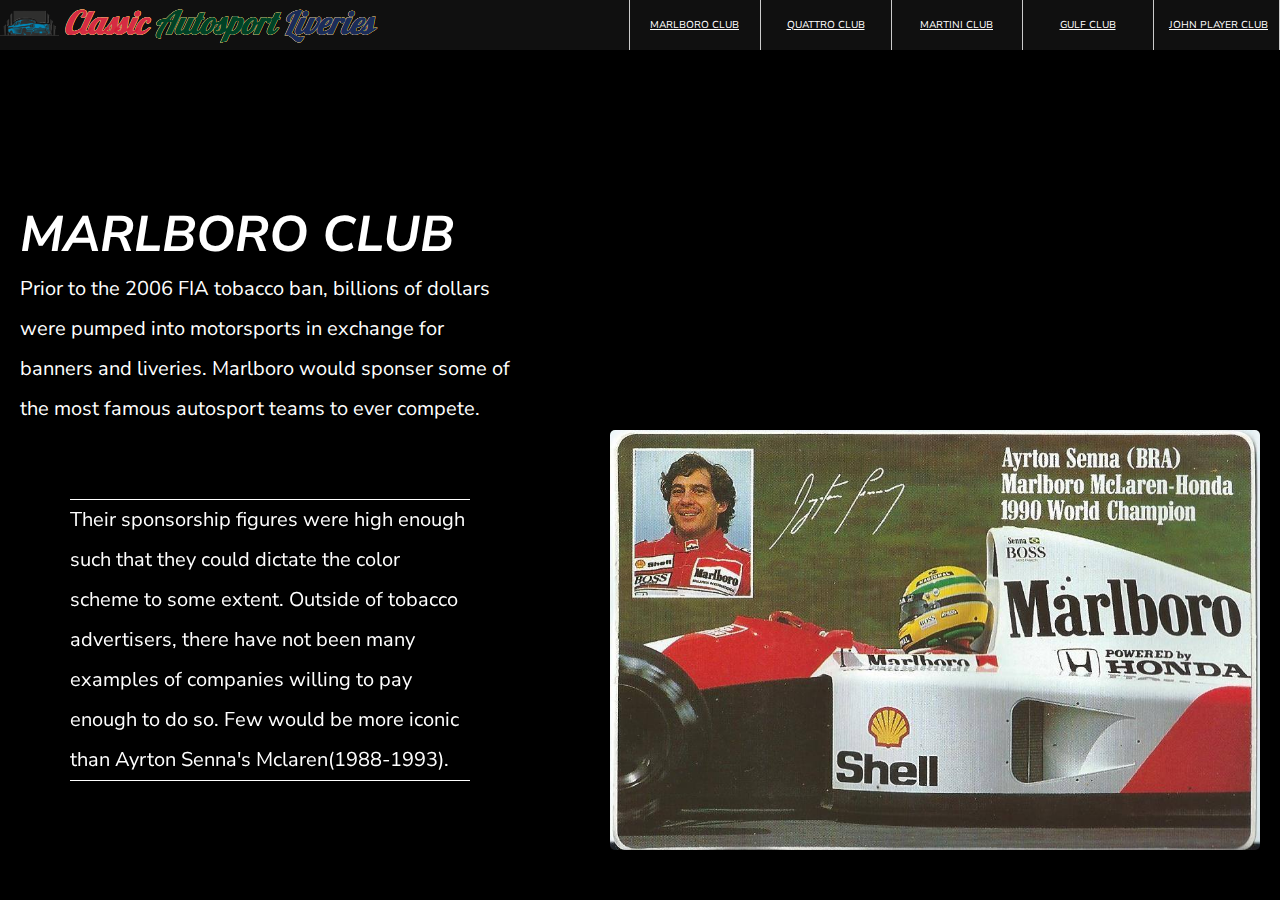
==== MarlboroClub/Marlboro_livery.html @ 0be0ff45 "addition to marlboro page" ====
<!DOCTYPE html>


<html lang="en">



<head>
    <meta charset="UTF-8">
    <meta name="author" content="Nima Shariatzadeh">
    <meta name="viewport" content="width=device-width, initial-scale=1">
    <meta name="The Marlboro Club" content="Description of the famous Marlboro racing liveries">
    <title>The Marlboro Club</title>
    <link rel="icon" href="../MainPage/L1.png" type="image/x-icon">
    <link rel="stylesheet" href="livery_Marlboro.css" type="text/css">


    <link rel="preconnect" href="https://fonts.googleapis.com">
    <link rel="preconnect" href="https://fonts.gstatic.com" crossorigin>
    <link href="https://fonts.googleapis.com/css2?family=Nunito+Sans:opsz,wght@6..12,1000&display=swap" rel="stylesheet">
    <link rel="stylesheet" href="https://fonts.googleapis.com/css2?family=Material+Symbols+Outlined:opsz,wght,FILL,GRAD@24,300,0,0" />

    <link rel="preconnect" href="https://fonts.googleapis.com">
    <link rel="preconnect" href="https://fonts.gstatic.com" crossorigin>
    <link href="https://fonts.googleapis.com/css2?family=Courgette&family=Galada&family=Nunito+Sans:opsz,wght@6..12,1000&display=swap" rel="stylesheet">


    <script defer src="effects.js"></script>

</head>



<!--#071f2f-->
<body style="background-color:rgb(0, 0, 0);">
    <main>



        <div class="row-flex" style="background-color:rgb(16, 16, 16); max-height:50px;">
            <a href="../index.html"><img src="../MainPage/L1.png" style="margin-top:10px; opacity:0.9; width:59px; height:auto; padding-right:0.2px;"></a>
            <h1 class="mainTitle" style="padding-block:0.5px; padding-left:5px; color:#d31f37f3; text-shadow: -0.3px -0.3px 0 whitesmoke, 0.3px -0.3px 0 #FCC200, -0.3px 0.3px 0 #FCC200, 0.3px 0.3px 0 #FCC200;">Classic</h1>
            <h1 class="mainTitle" style="padding-block:0.5px; color:#004225; text-shadow: -0.3px -0.3px 0 whitesmoke, 0.3px -0.3px 0 #FCC200, -0.3px 0.3px 0 #FCC200, 0.3px 0.3px 0 #FCC200;">&nbsp;Autosport&nbsp;</h1>
            <h1 class="mainTitle" style="padding-block:0.5px; color:#1a2c58; text-shadow: -0.3px -0.3px 0 whitesmoke, 0.3px -0.3px 0 #FCC200, -0.3px 0.3px 0 #FCC200, 0.3px 0.3px 0 #FCC200; padding-right:10px;">Liveries</h1>
            
            
            <div style="margin-left:auto;" class="row-flex">
                    
                    <a href="Marlboro_livery.html" class="menu_link" style="padding-right:5px; padding-left:5px;">
                        MARLBORO CLUB
                    </a>

                    <a href="#" class="menu_link" style="padding-right:5px; padding-left:5px;">
                        QUATTRO CLUB
                    </a>

                    <a href="#" class="menu_link" style="padding-right:5px; padding-left:5px;">
                        MARTINI CLUB
                    </a>

                    <a href="#" class="menu_link" style="padding-right:5px; padding-left:5px;">
                        GULF CLUB
                    </a>

                    <a href="#" class="menu_link" style="padding-left:5px; border-right-width: 0.5px; margin-right:0.5px;">
                        JOHN PLAYER CLUB
                    </a>

            
            </div>


        </div>






        <div class="row-flex" style="margin-left:400px; margin-right:25px; margin-top:30px;">
            <video autoplay muted loop class="marl_video" style="border-radius:5px;">
                <source src="Marlboro_f1V2.mp4" type="video/mp4">
            </video>
        </div>


        <div class="content" style="width: 500px; padding: 20px;">
            <h1 style="font-size:50px; font-style:italic;">MARLBORO CLUB</h1>
            <p>Prior to the 2006 FIA tobacco ban, billions of dollars were pumped into motorsports in exchange for banners and liveries. 
                Marlboro would sponser some of the most famous autosport teams to ever compete.</p>
        </div>


        <div class="hidden">
            <div class="row-flex" style="margin-top:180px; padding:20px;">
                <p style="margin-top:auto; margin-bottom:auto; width:400px; margin-left:50px; border-style:solid; border-top-width:1px; border-bottom-width:1px; border-left-width:0px; border-right-width:0px;">Their sponsorship figures were high enough such that they could
                dictate the color scheme to some extent. Outside of tobacco advertisers, there have not been many examples of companies willing to pay enough to do so. Few 
                would be more iconic than Ayrton Senna's Mclaren(1988-1993).
                </p>
                <img style="width:650px; height:420px; margin-left:auto; border-radius:5px;" src="ayert2.jpg">

            </div>
        </div>

    </main>
</body>







</html>
---- MarlboroClub/livery_Marlboro.css ----
p, h1, h2, h3, a {
    margin: 0;
    padding: 0;
    color: white;
    font-family: 'Nunito Sans', sans-serif;
    
}

body, html{
  margin:0;
  padding:0;
}

p {
  font-size:20px;
  line-height: 2;
}


/* Works on Firefox */
* {
    scrollbar-width: thin;
    scrollbar-color:  #2a2a2a #695f5b;
  }
  
  /* Works on Chrome, Edge, and Safari */
  *::-webkit-scrollbar {
    width: 4px;
  }
  
  *::-webkit-scrollbar-track {
    background: #695f5b;
    border-radius: 60px;
  }
  
  *::-webkit-scrollbar-thumb {
    background-color: #2a2a2a;
    border-radius: 8px;
    border: 2px solid #2a2a2a;
  }

/*Scroll effect*/
.hidden{
  opacity: 0;
  filter: blur(1.3px);
  transform: translateX(-100%);
  transition: all 2.1s
}

@media(prefers-reduced-motion){
  .hidden{
    transition:none;
  }
}

.show {
  opacity: 1;
  filter: blur(0);
  transform: translateX(0);
}
/*scroll effect*/



.menu_link{
  display: flex;
  justify-content: center;
  align-items: center;
  width:120px;
  font-size:10px;
  border-style:solid;
  border-left-width:0.5px;
  border-right-width: 0px;
  border-top-width:0px;
  border-bottom-width:0px;
  border-color:#cccccc;
}

.menu_link:hover{

  color:black;
  background-color: white;
  
/*d31f37f3 071f2f*/

}

.mainTitle{
  font-family: 'Galada', cursive;
  font-style: italic;

}

.marl_video{

  opacity: 0.65;
  width: 100%;
  height: auto;
  


}


/* Add some content at the bottom of the video/page */
.content {
  position: absolute;
  top: 20%;
  
  color: #f1f1f1;

  animation: fadeInAnimation ease 2.5s;
  animation-iteration-count: 1;
  animation-fill-mode:forwards;
}
@keyframes fadeInAnimation {
  0% {
      opacity: 0.15;
  }
  100% {
      opacity: 1;
   }
}






.parallax {

  background-image: url("marl_red.png");


  position: relative;
  opacity: 0.65;
  background-attachment: fixed;
  background-position: center;
  background-repeat: no-repeat;
  background-size: cover;
}







.row-flex {
    display: flex;
    flex-direction: row;
    padding: 0;
    margin: 0;
}

.col-flex {
    display: flex;
    flex-direction: column;
    padding: 0;
    margin: 0;
}

.grow-flex {
    display: flex;
    flex-grow: 1;
    padding: 0;
    margin: 0;
}
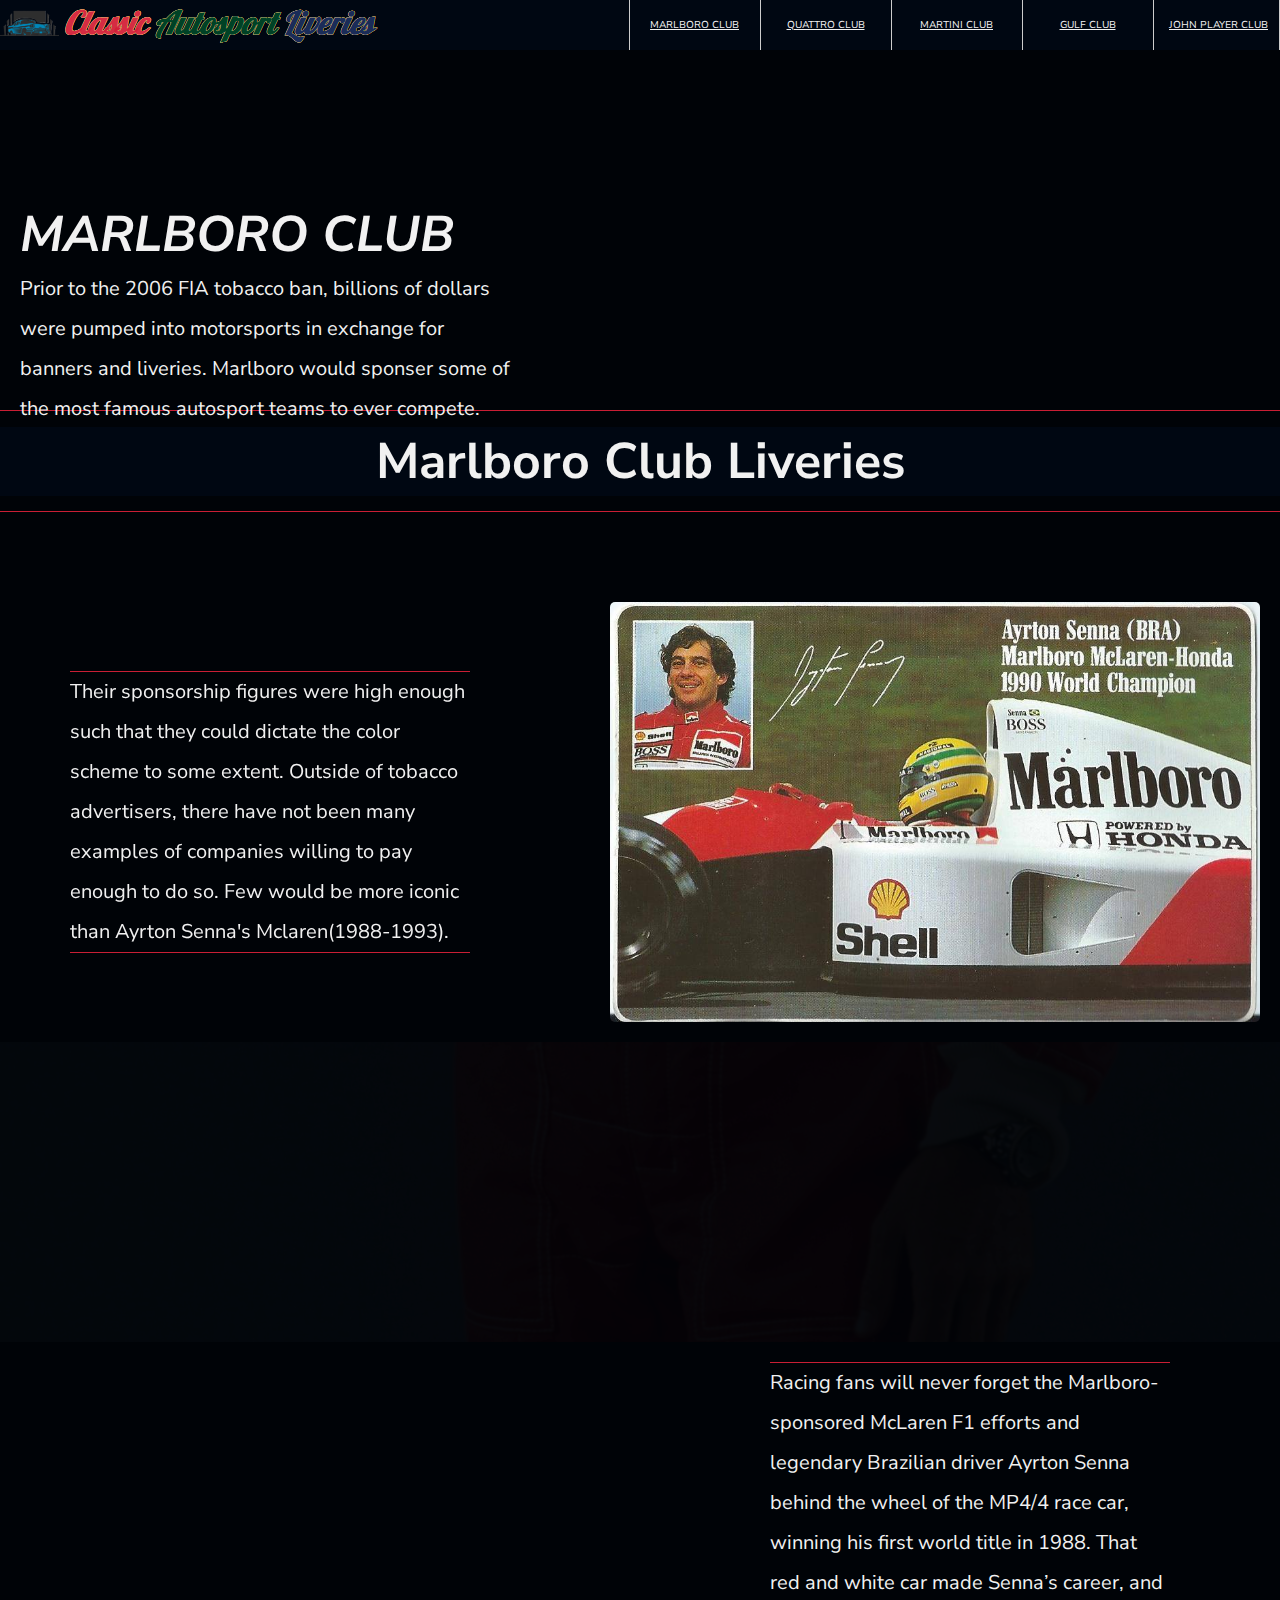
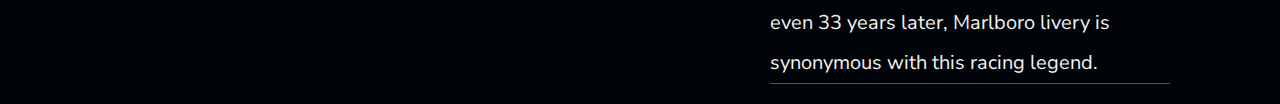
==== commit 02b383b1: "added more to marlboro club" ====
--- a/MarlboroClub/Marlboro_livery.html
+++ b/MarlboroClub/Marlboro_livery.html
@@ -32,12 +32,12 @@
 
 
 <!--#071f2f-->
-<body style="background-color:rgb(0, 0, 0);">
+<body style="background-color:#000307;">
     <main>
 
 
 
-        <div class="row-flex" style="background-color:rgb(16, 16, 16); max-height:50px;">
+        <div class="row-flex" style="background-color:#000712; max-height:50px;">
             <a href="../index.html"><img src="../MainPage/L1.png" style="margin-top:10px; opacity:0.9; width:59px; height:auto; padding-right:0.2px;"></a>
             <h1 class="mainTitle" style="padding-block:0.5px; padding-left:5px; color:#d31f37f3; text-shadow: -0.3px -0.3px 0 whitesmoke, 0.3px -0.3px 0 #FCC200, -0.3px 0.3px 0 #FCC200, 0.3px 0.3px 0 #FCC200;">Classic</h1>
             <h1 class="mainTitle" style="padding-block:0.5px; color:#004225; text-shadow: -0.3px -0.3px 0 whitesmoke, 0.3px -0.3px 0 #FCC200, -0.3px 0.3px 0 #FCC200, 0.3px 0.3px 0 #FCC200;">&nbsp;Autosport&nbsp;</h1>
@@ -90,10 +90,12 @@
                 Marlboro would sponser some of the most famous autosport teams to ever compete.</p>
         </div>
 
+        <div style="width:100%; height:100px; margin-top:180px; border-color:#d31f37f3; border-width: 1px 0 1px 0; border-style:solid; text-align:center;"> <h1 style="margin-top:16px; font-size:50px; background-color:#000712;">Marlboro Club Liveries</h1></div>
 
-        <div class="hidden">
-            <div class="row-flex" style="margin-top:180px; padding:20px;">
-                <p style="margin-top:auto; margin-bottom:auto; width:400px; margin-left:50px; border-style:solid; border-top-width:1px; border-bottom-width:1px; border-left-width:0px; border-right-width:0px;">Their sponsorship figures were high enough such that they could
+
+        <div class="hidden" style="margin-top:70px;">
+            <div class="row-flex" style="padding:20px;">
+                <p style=" border-color:#d31f37f3; margin-right:10px; margin-top:auto; margin-bottom:auto; width:400px; margin-left:50px; border-style:solid; border-width: 1px 0 1px 0">Their sponsorship figures were high enough such that they could
                 dictate the color scheme to some extent. Outside of tobacco advertisers, there have not been many examples of companies willing to pay enough to do so. Few 
                 would be more iconic than Ayrton Senna's Mclaren(1988-1993).
                 </p>
@@ -101,6 +103,29 @@
 
             </div>
         </div>
+
+        <div style="width:100%; height:300px; opacity:0.03" class="parallax"></div>
+
+
+
+
+
+
+            <div class="row-flex" style="padding:20px;">
+
+                <video autoplay muted loop class="marl_video" style="width:50%; border-radius:5px; margin-top:15px;">
+                    <source src="ayert_vid.mp4" type="video/mp4">
+                </video>
+
+                <p style=" border-color:#d31f37f3; margin-right:90px; margin-top:auto; margin-bottom:auto; width:400px; margin-left:auto; border-style:solid; border-width: 1px 0 1px 0">Racing fans will never forget
+                     the Marlboro-sponsored McLaren F1 efforts and legendary Brazilian driver Ayrton Senna behind the wheel of the MP4/4 race car, winning his first world title in 1988. 
+                    That red and white car made Senna’s career, and even 33 years later, Marlboro livery is synonymous with this racing legend.
+                </p>
+
+            </div>
+
+
+
 
     </main>
 </body>
--- a/MarlboroClub/livery_Marlboro.css
+++ b/MarlboroClub/livery_Marlboro.css
@@ -1,7 +1,7 @@
 p, h1, h2, h3, a {
     margin: 0;
     padding: 0;
-    color: white;
+    color: #f1f1f1;
     font-family: 'Nunito Sans', sans-serif;
     
 }
@@ -78,8 +78,8 @@
 
 .menu_link:hover{
 
-  color:black;
-  background-color: white;
+  color:#d31f37f3;
+  background-color: #071f2f;
   
 /*d31f37f3 071f2f*/
 
@@ -93,7 +93,7 @@
 
 .marl_video{
 
-  opacity: 0.65;
+  opacity: 0.75;
   width: 100%;
   height: auto;
   
@@ -129,11 +129,10 @@
 
 .parallax {
 
-  background-image: url("marl_red.png");
+  background-image: url("ayert1.jpg");
 
 
   position: relative;
-  opacity: 0.65;
   background-attachment: fixed;
   background-position: center;
   background-repeat: no-repeat;
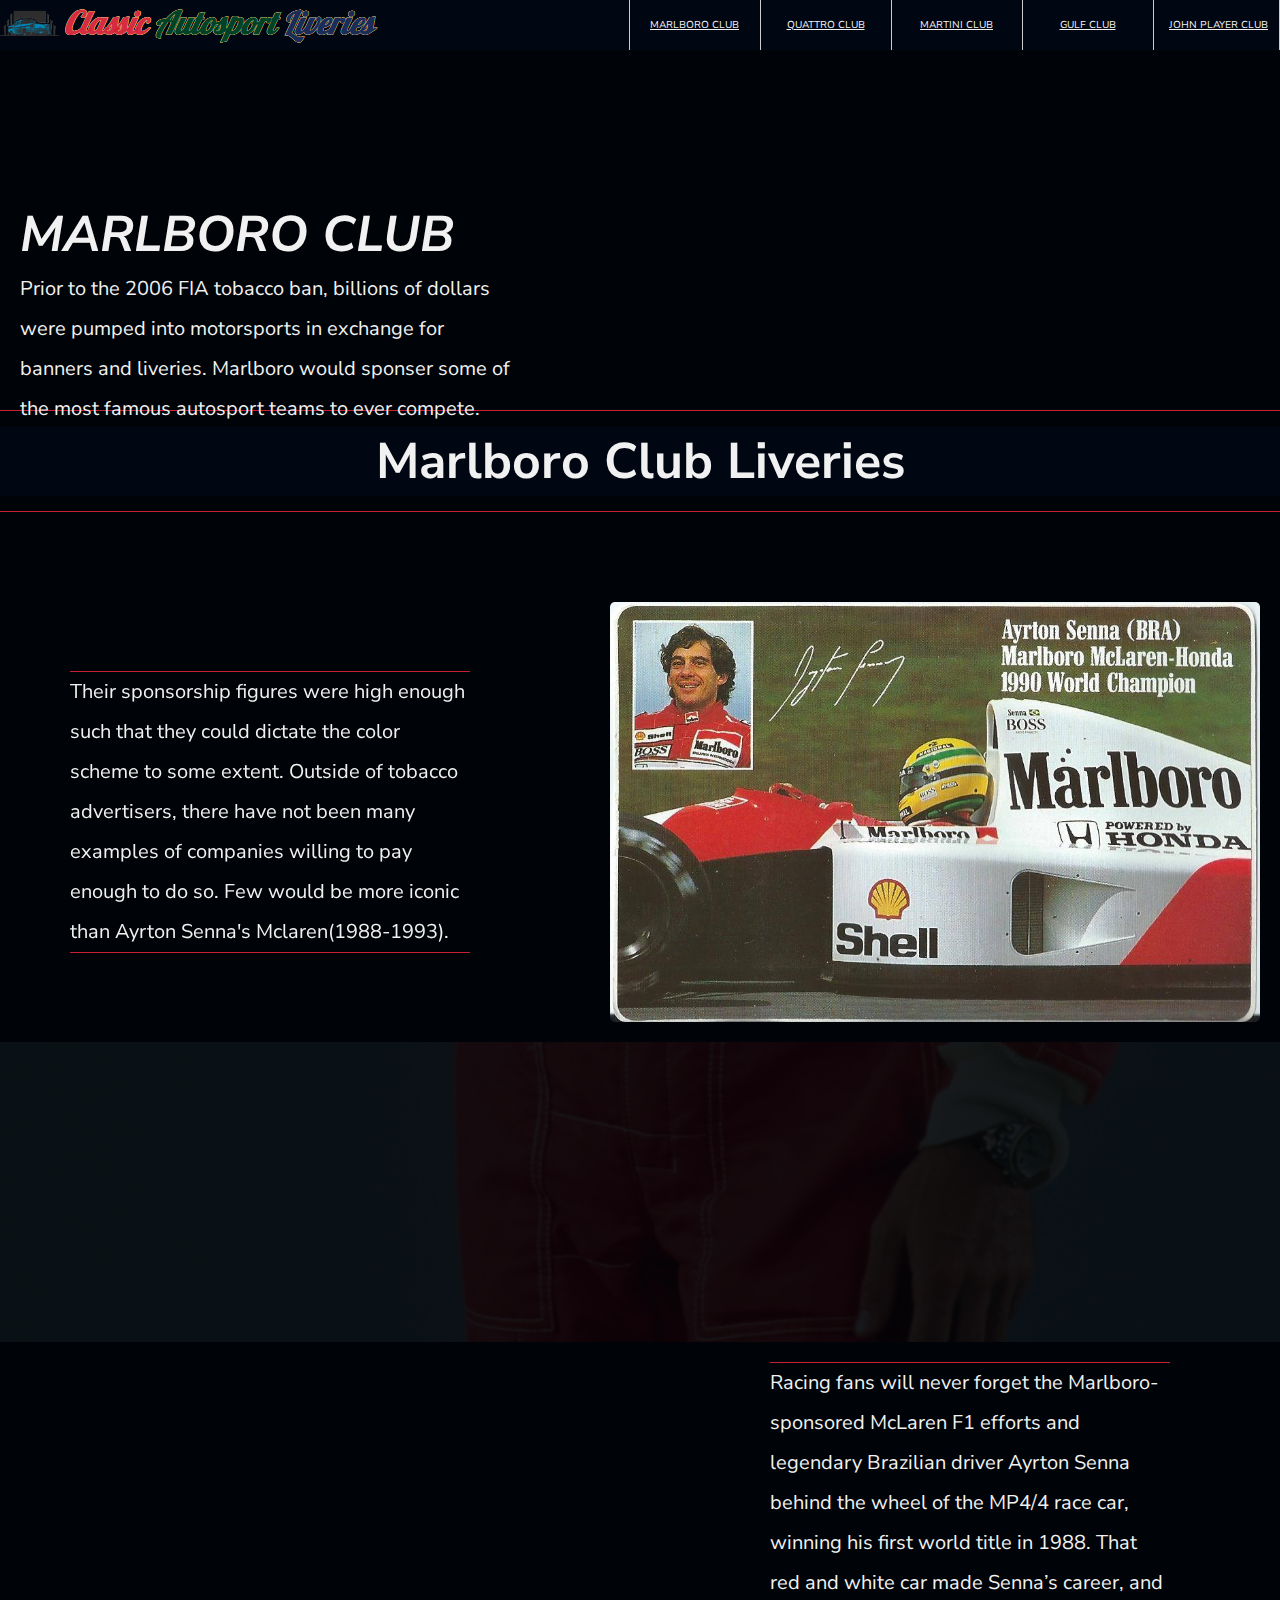
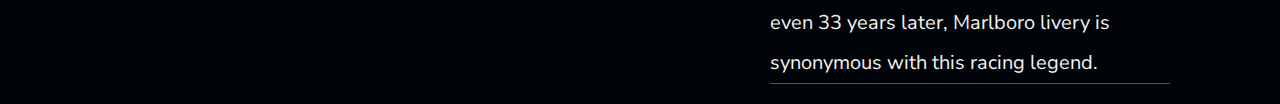
==== commit f0ef8f55: "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" ====
--- a/MarlboroClub/Marlboro_livery.html
+++ b/MarlboroClub/Marlboro_livery.html
@@ -104,7 +104,7 @@
             </div>
         </div>
 
-        <div style="width:100%; height:300px; opacity:0.03" class="parallax"></div>
+        <div style="width:100%; height:300px; opacity:0.09" class="parallax"></div>
 
 
 
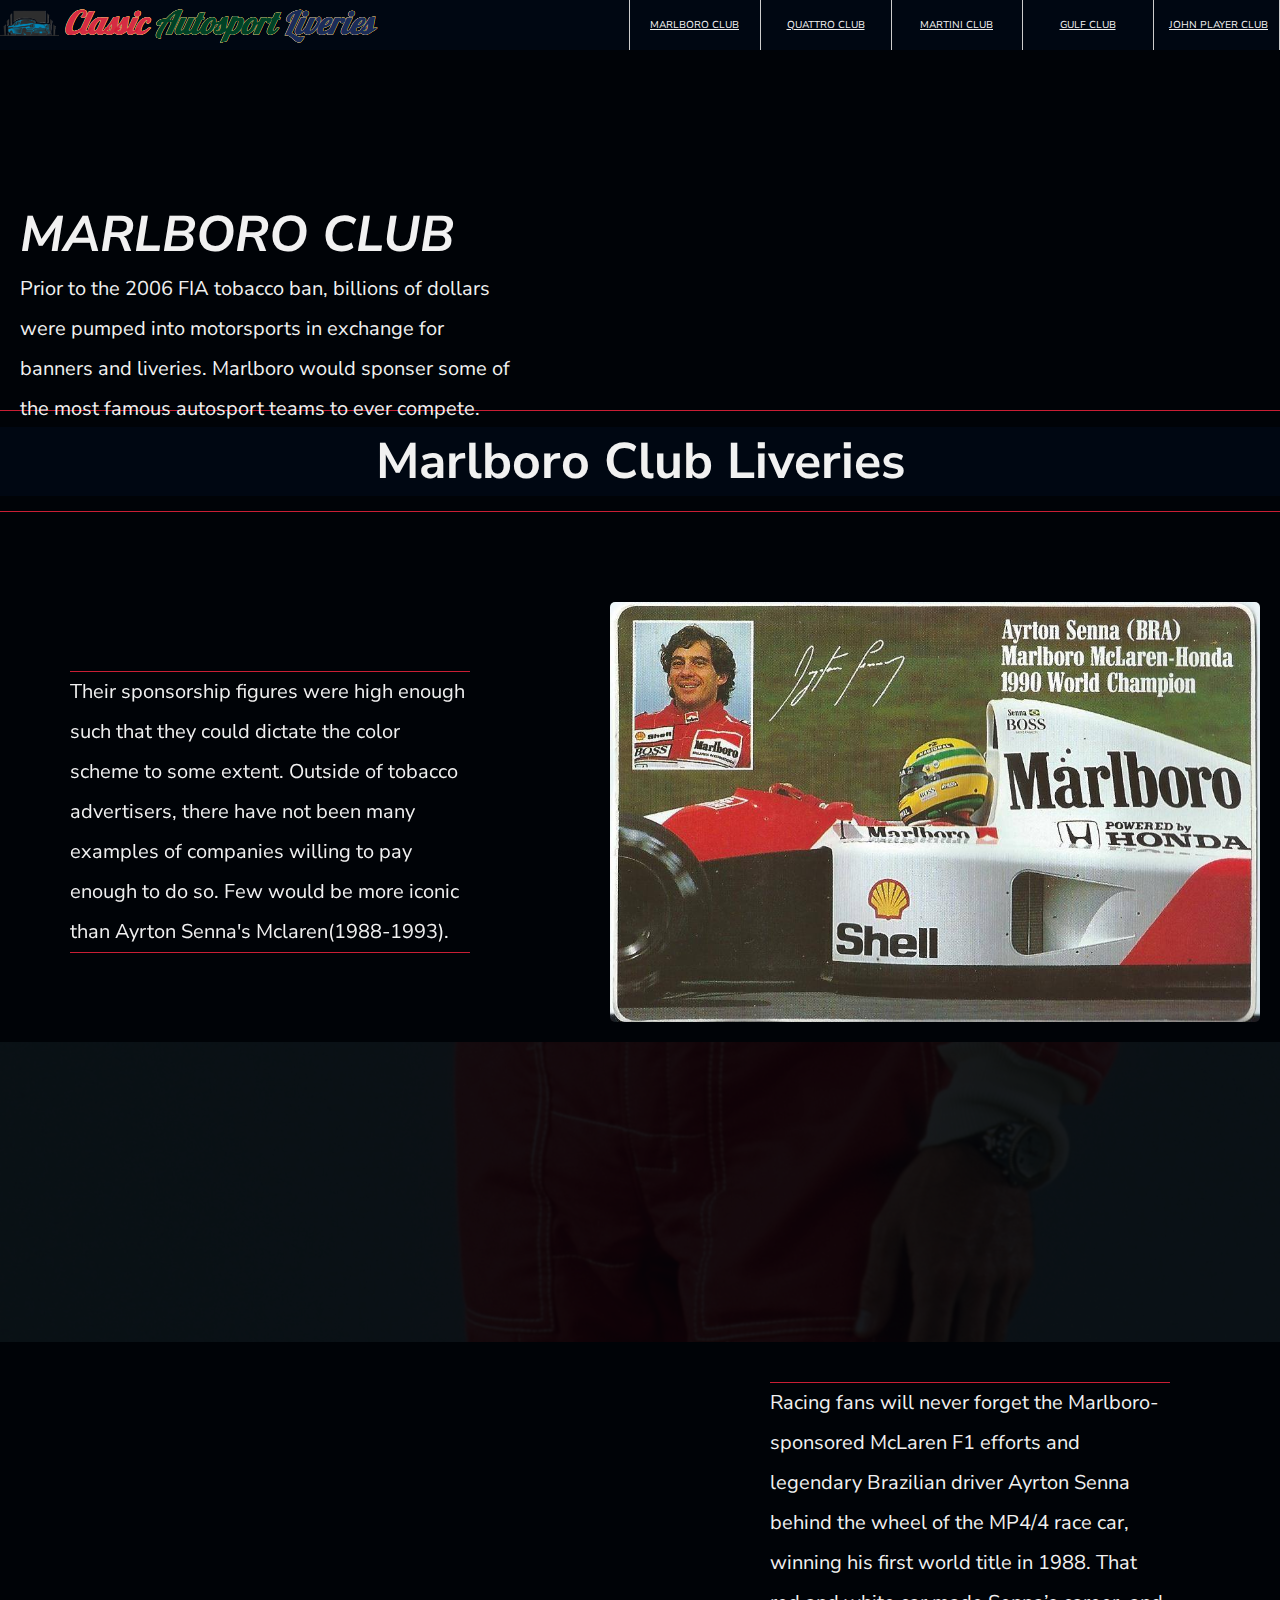
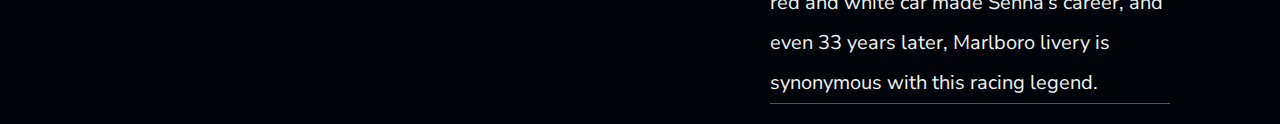
==== commit 6afc38c2: "fixed senna border issue" ====
--- a/MarlboroClub/Marlboro_livery.html
+++ b/MarlboroClub/Marlboro_livery.html
@@ -111,11 +111,13 @@
 
 
 
-            <div class="row-flex" style="padding:20px;">
+            <div class="row-flex" style="padding:20px; margin-top:20px;">
 
-                <video autoplay muted loop class="marl_video" style="width:50%; border-radius:5px; margin-top:15px;">
-                    <source src="ayert_vid.mp4" type="video/mp4">
-                </video>
+                <div style="margin-top:auto; margin-bottom:auto;">
+                    <video autoplay muted loop class="marl_video" style="width:80%; border-radius:5px;">
+                        <source src="ayert_vid.mp4" type="video/mp4">
+                    </video>
+                </div>
 
                 <p style=" border-color:#d31f37f3; margin-right:90px; margin-top:auto; margin-bottom:auto; width:400px; margin-left:auto; border-style:solid; border-width: 1px 0 1px 0">Racing fans will never forget
                      the Marlboro-sponsored McLaren F1 efforts and legendary Brazilian driver Ayrton Senna behind the wheel of the MP4/4 race car, winning his first world title in 1988. 
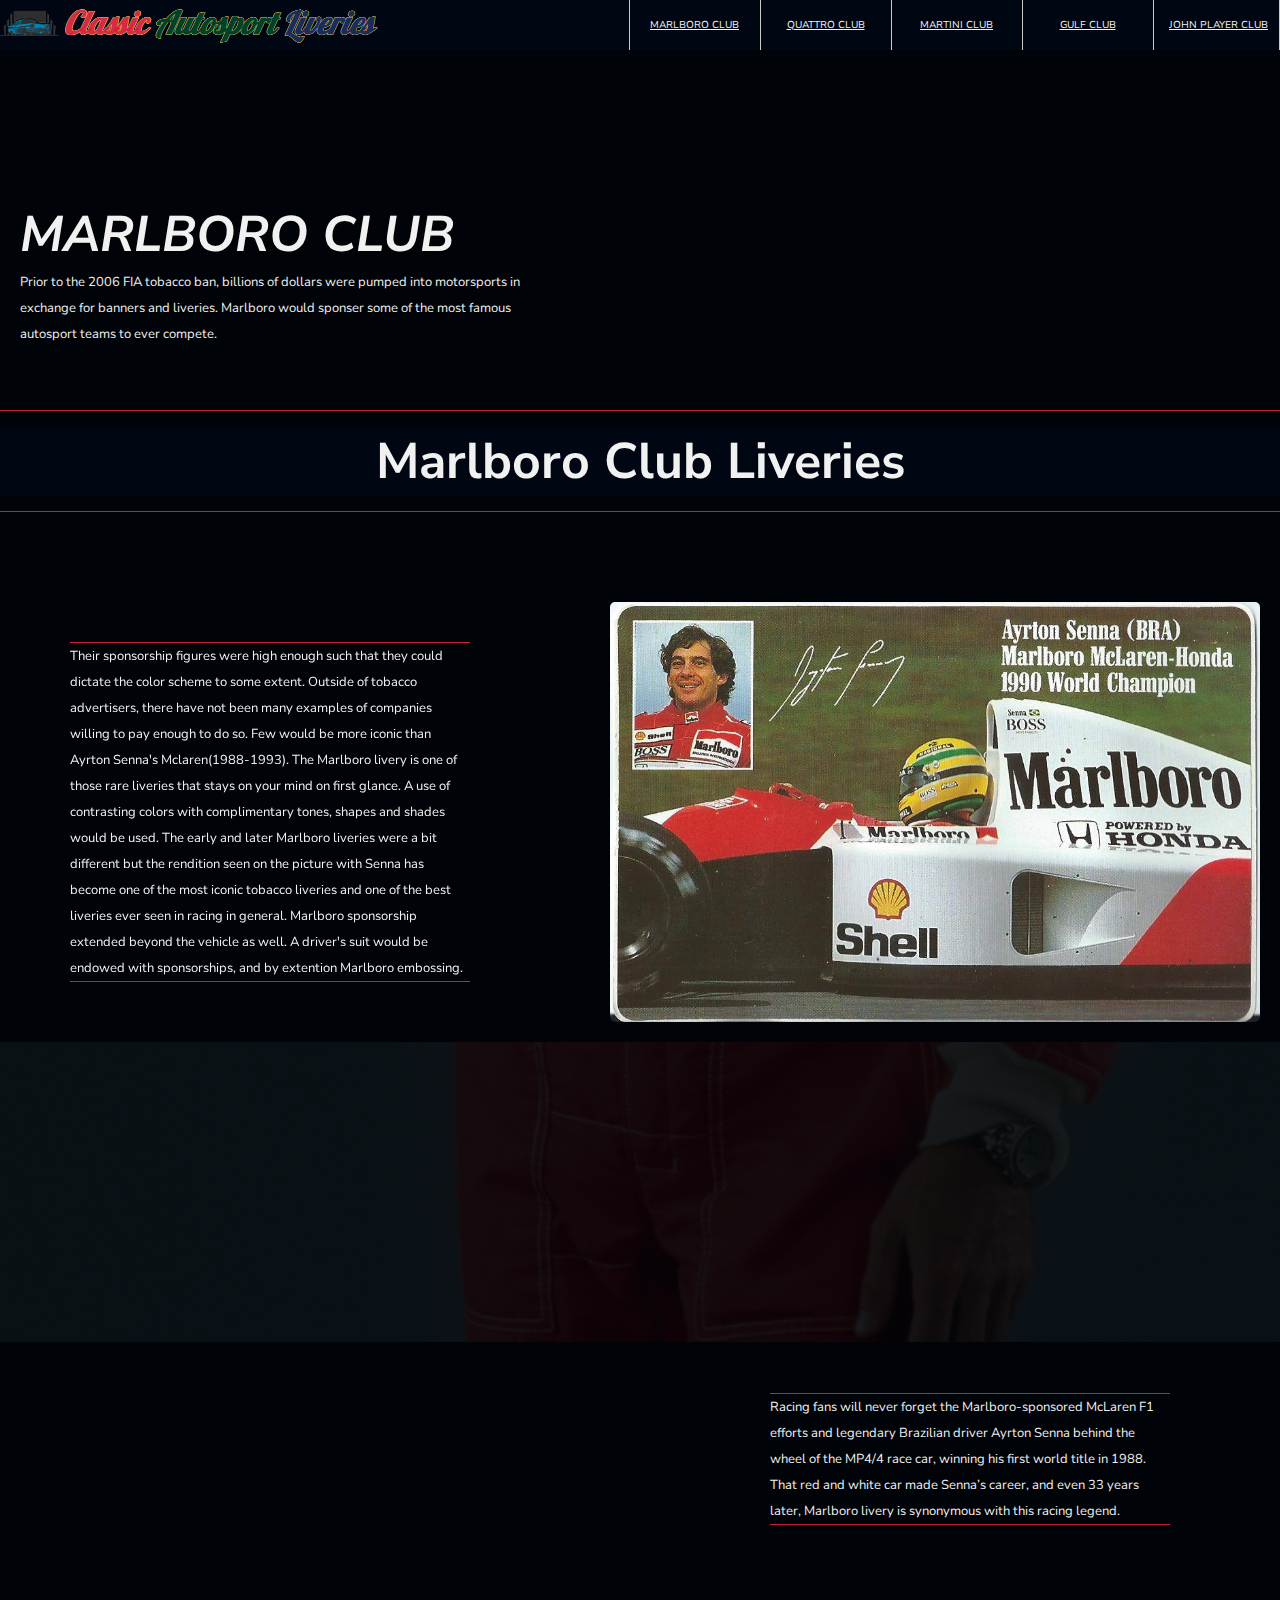
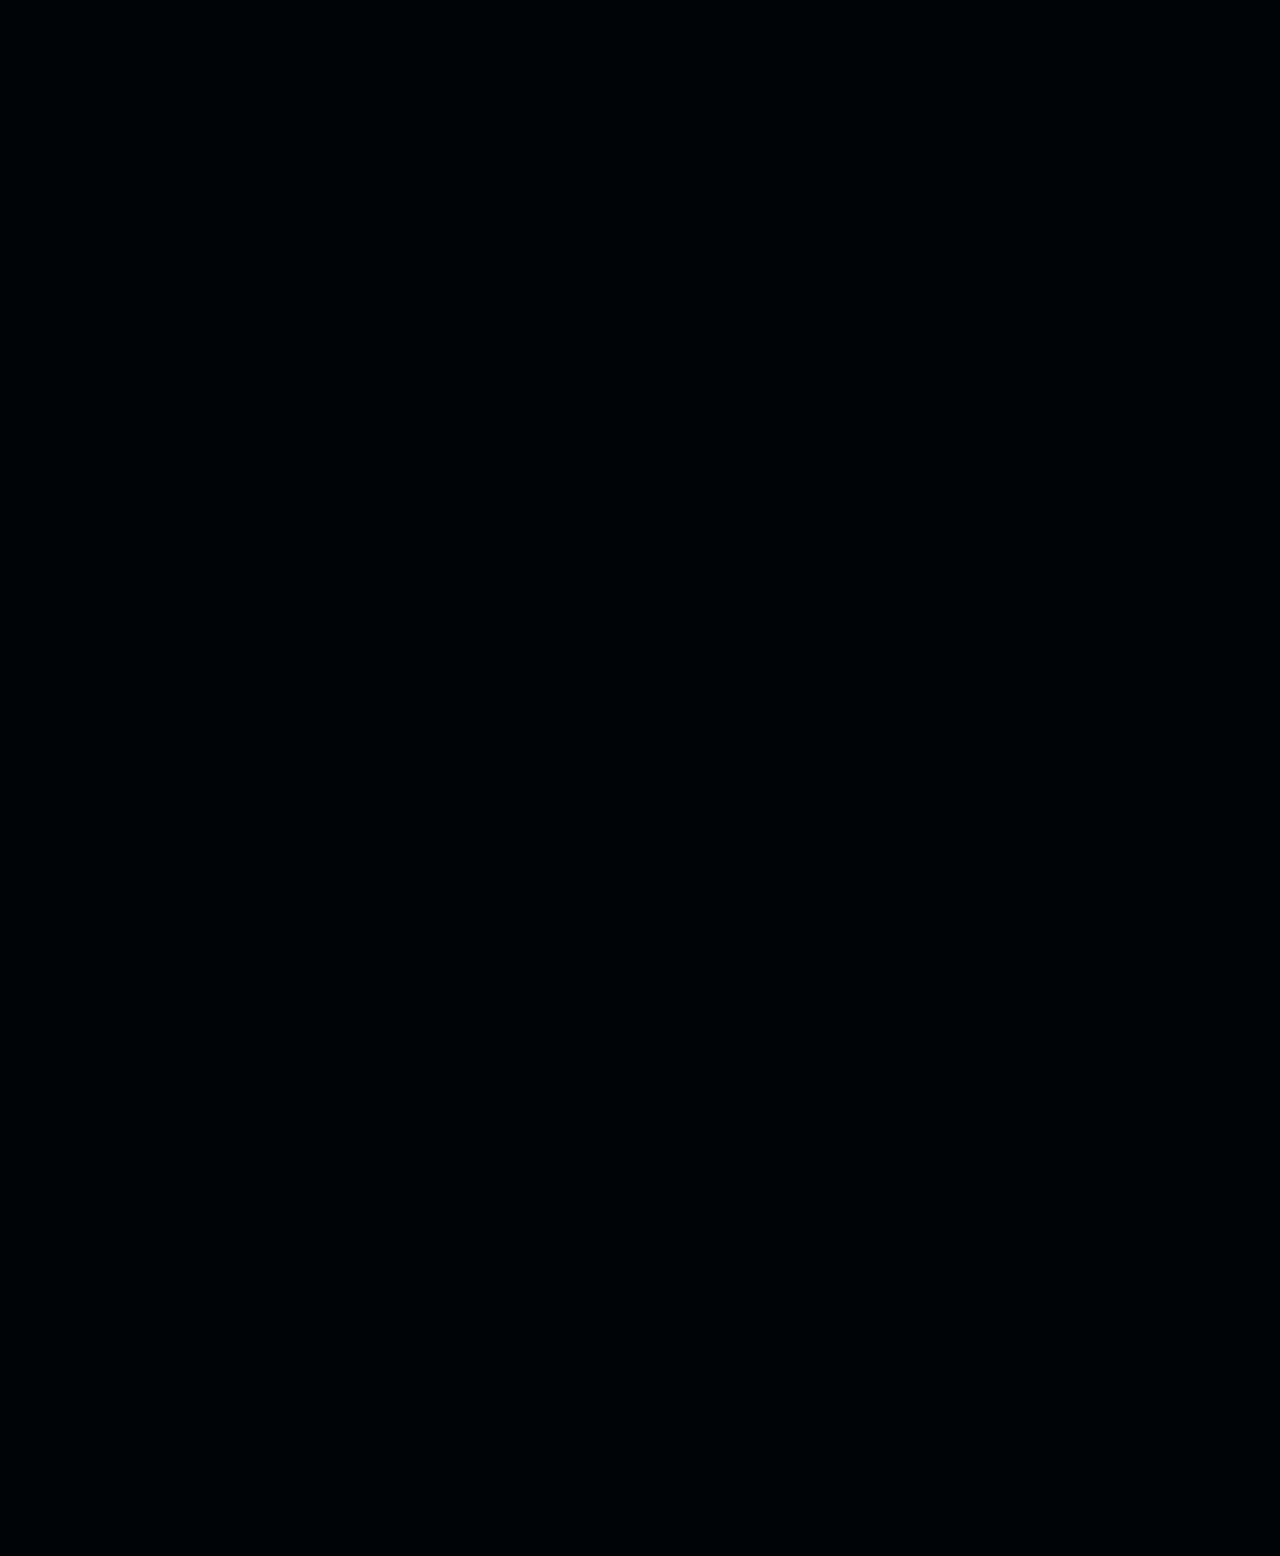
==== commit b6dfa6f9: "more text" ====
--- a/MarlboroClub/Marlboro_livery.html
+++ b/MarlboroClub/Marlboro_livery.html
@@ -97,7 +97,9 @@
             <div class="row-flex" style="padding:20px;">
                 <p style=" border-color:#d31f37f3; margin-right:10px; margin-top:auto; margin-bottom:auto; width:400px; margin-left:50px; border-style:solid; border-width: 1px 0 1px 0">Their sponsorship figures were high enough such that they could
                 dictate the color scheme to some extent. Outside of tobacco advertisers, there have not been many examples of companies willing to pay enough to do so. Few 
-                would be more iconic than Ayrton Senna's Mclaren(1988-1993).
+                would be more iconic than Ayrton Senna's Mclaren(1988-1993). The Marlboro livery is one of those rare liveries that stays on your mind on first glance. A use of contrasting colors with complimentary tones, shapes and shades would be used. 
+                The early and later Marlboro liveries were a bit different but the rendition seen on the picture with Senna has become one of the most iconic tobacco liveries and one of the best liveries ever seen in racing in general.
+                Marlboro sponsorship extended beyond the vehicle as well. A driver's suit would be endowed with sponsorships, and by extention Marlboro embossing.
                 </p>
                 <img style="width:650px; height:420px; margin-left:auto; border-radius:5px;" src="ayert2.jpg">
 
@@ -119,12 +121,19 @@
                     </video>
                 </div>
 
-                <p style=" border-color:#d31f37f3; margin-right:90px; margin-top:auto; margin-bottom:auto; width:400px; margin-left:auto; border-style:solid; border-width: 1px 0 1px 0">Racing fans will never forget
+                <p style=" border-color:#d31f37f3; margin-right:90px; margin-top:auto; margin-bottom:auto; width:400px; margin-left:auto; border-style:solid; border-width: 1px 0 1px 0;">Racing fans will never forget
                      the Marlboro-sponsored McLaren F1 efforts and legendary Brazilian driver Ayrton Senna behind the wheel of the MP4/4 race car, winning his first world title in 1988. 
                     That red and white car made Senna’s career, and even 33 years later, Marlboro livery is synonymous with this racing legend.
                 </p>
 
             </div>
+
+
+            <div style="width:100%; height:300px; opacity:0.15" class="parallax2"></div>
+
+            <div style="width:100%; height:1300px; opacity:0.15"></div>
+  
+
 
 
 
--- a/MarlboroClub/livery_Marlboro.css
+++ b/MarlboroClub/livery_Marlboro.css
@@ -12,7 +12,7 @@
 }
 
 p {
-  font-size:20px;
+  font-size:13px;
   line-height: 2;
 }
 
@@ -139,6 +139,18 @@
   background-size: cover;
 }
 
+.parallax2{
+
+  background-image: url("marl_draw.png");
+
+
+  position: relative;
+  background-attachment: fixed;
+  background-position: center;
+  background-repeat: no-repeat;
+  background-size: cover;
+}
+
 
 
 
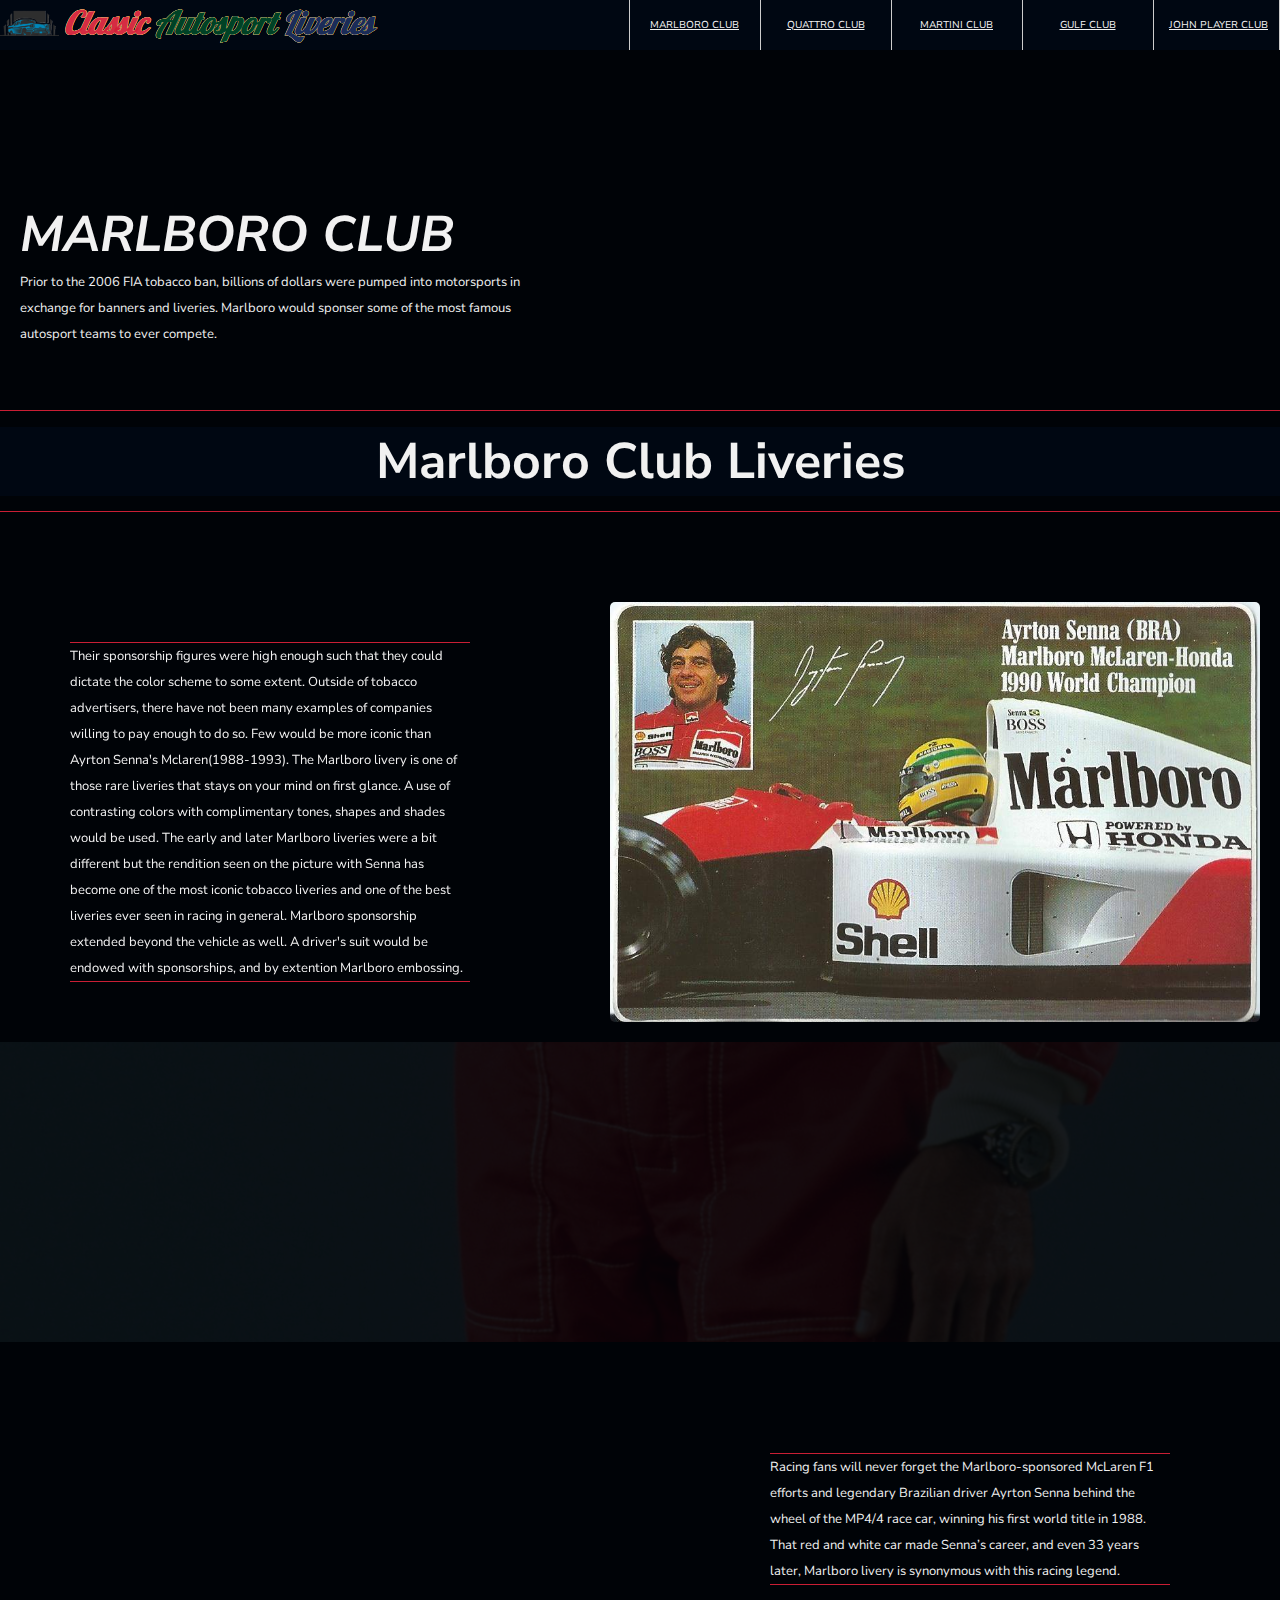
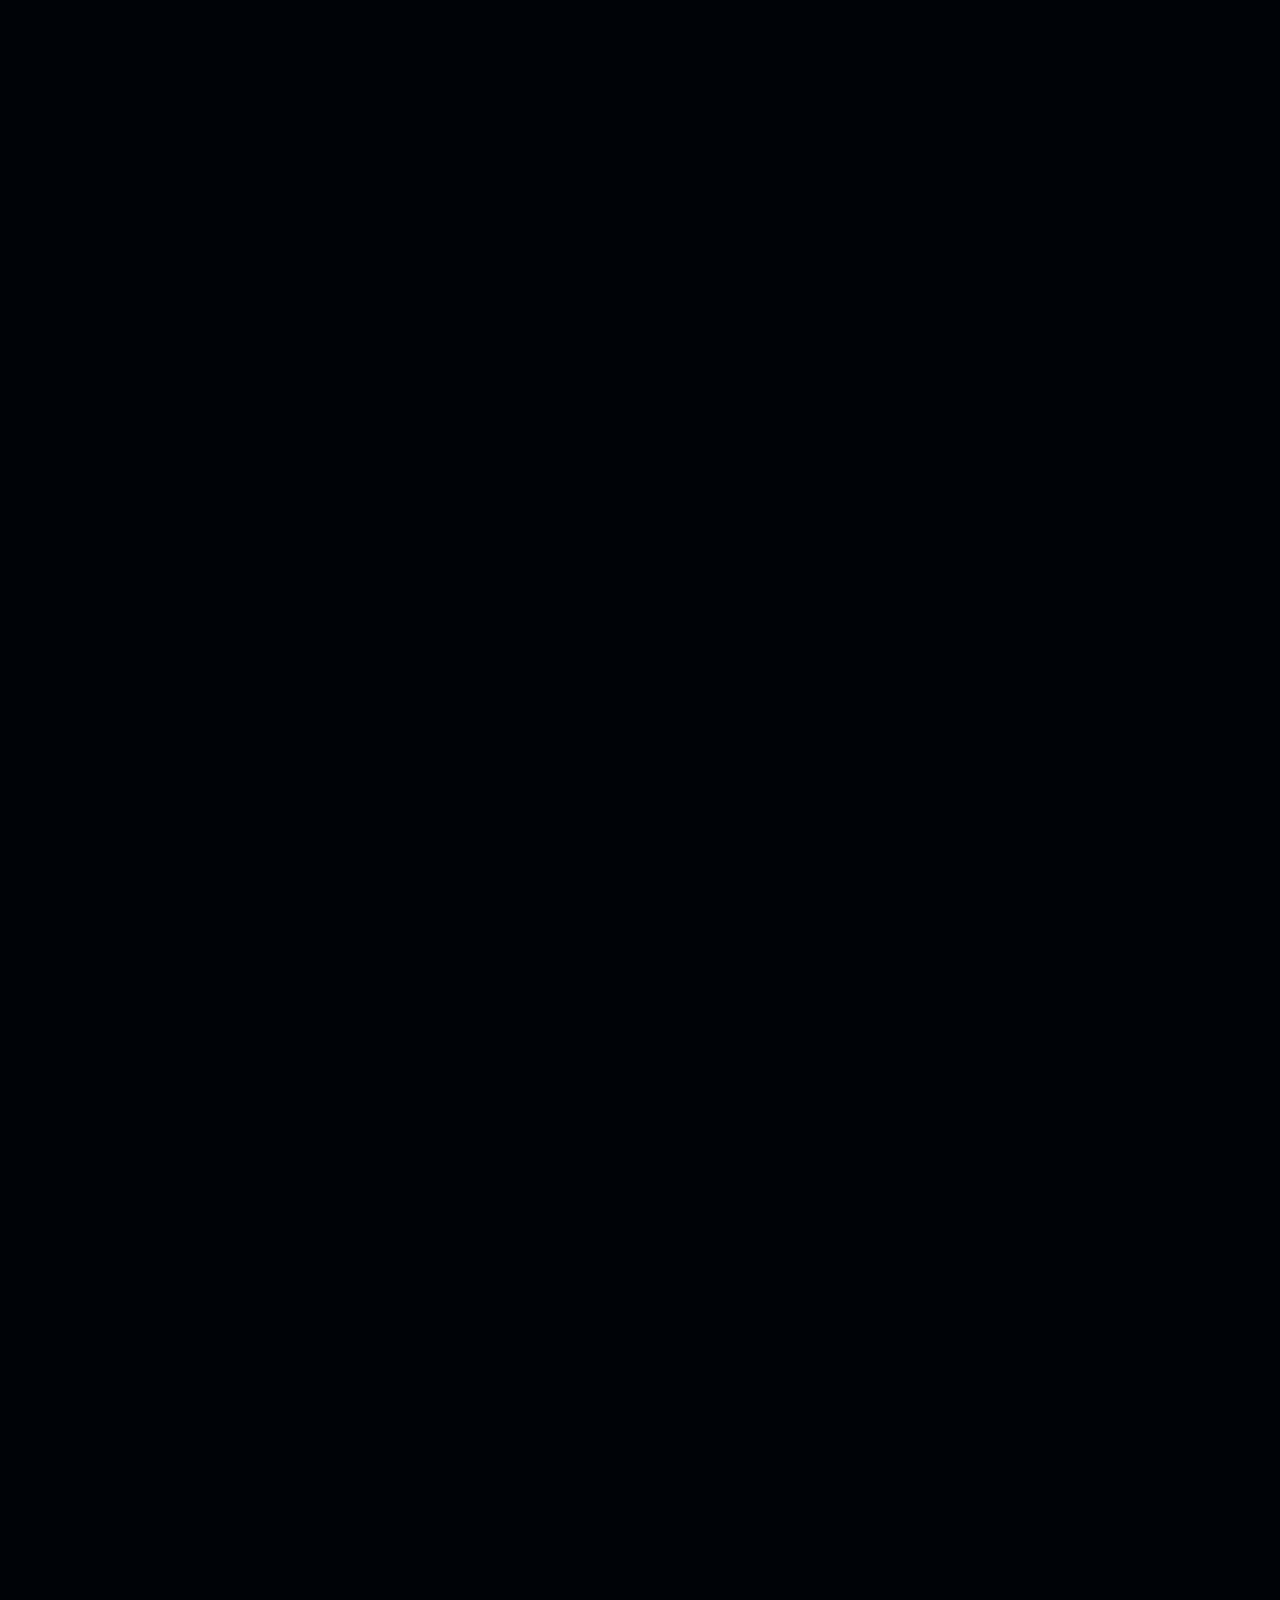
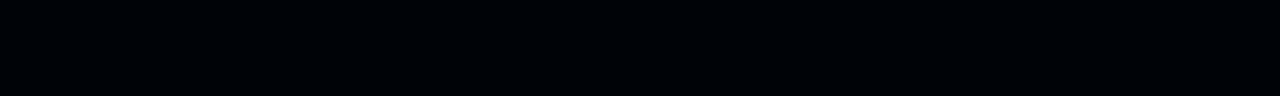
==== commit eb072069: "adjustment" ====
--- a/MarlboroClub/Marlboro_livery.html
+++ b/MarlboroClub/Marlboro_livery.html
@@ -113,7 +113,7 @@
 
 
 
-            <div class="row-flex" style="padding:20px; margin-top:20px;">
+            <div class="row-flex" style="padding:20px; margin-top:80px; margin-bottom:80px;">
 
                 <div style="margin-top:auto; margin-bottom:auto;">
                     <video autoplay muted loop class="marl_video" style="width:80%; border-radius:5px;">
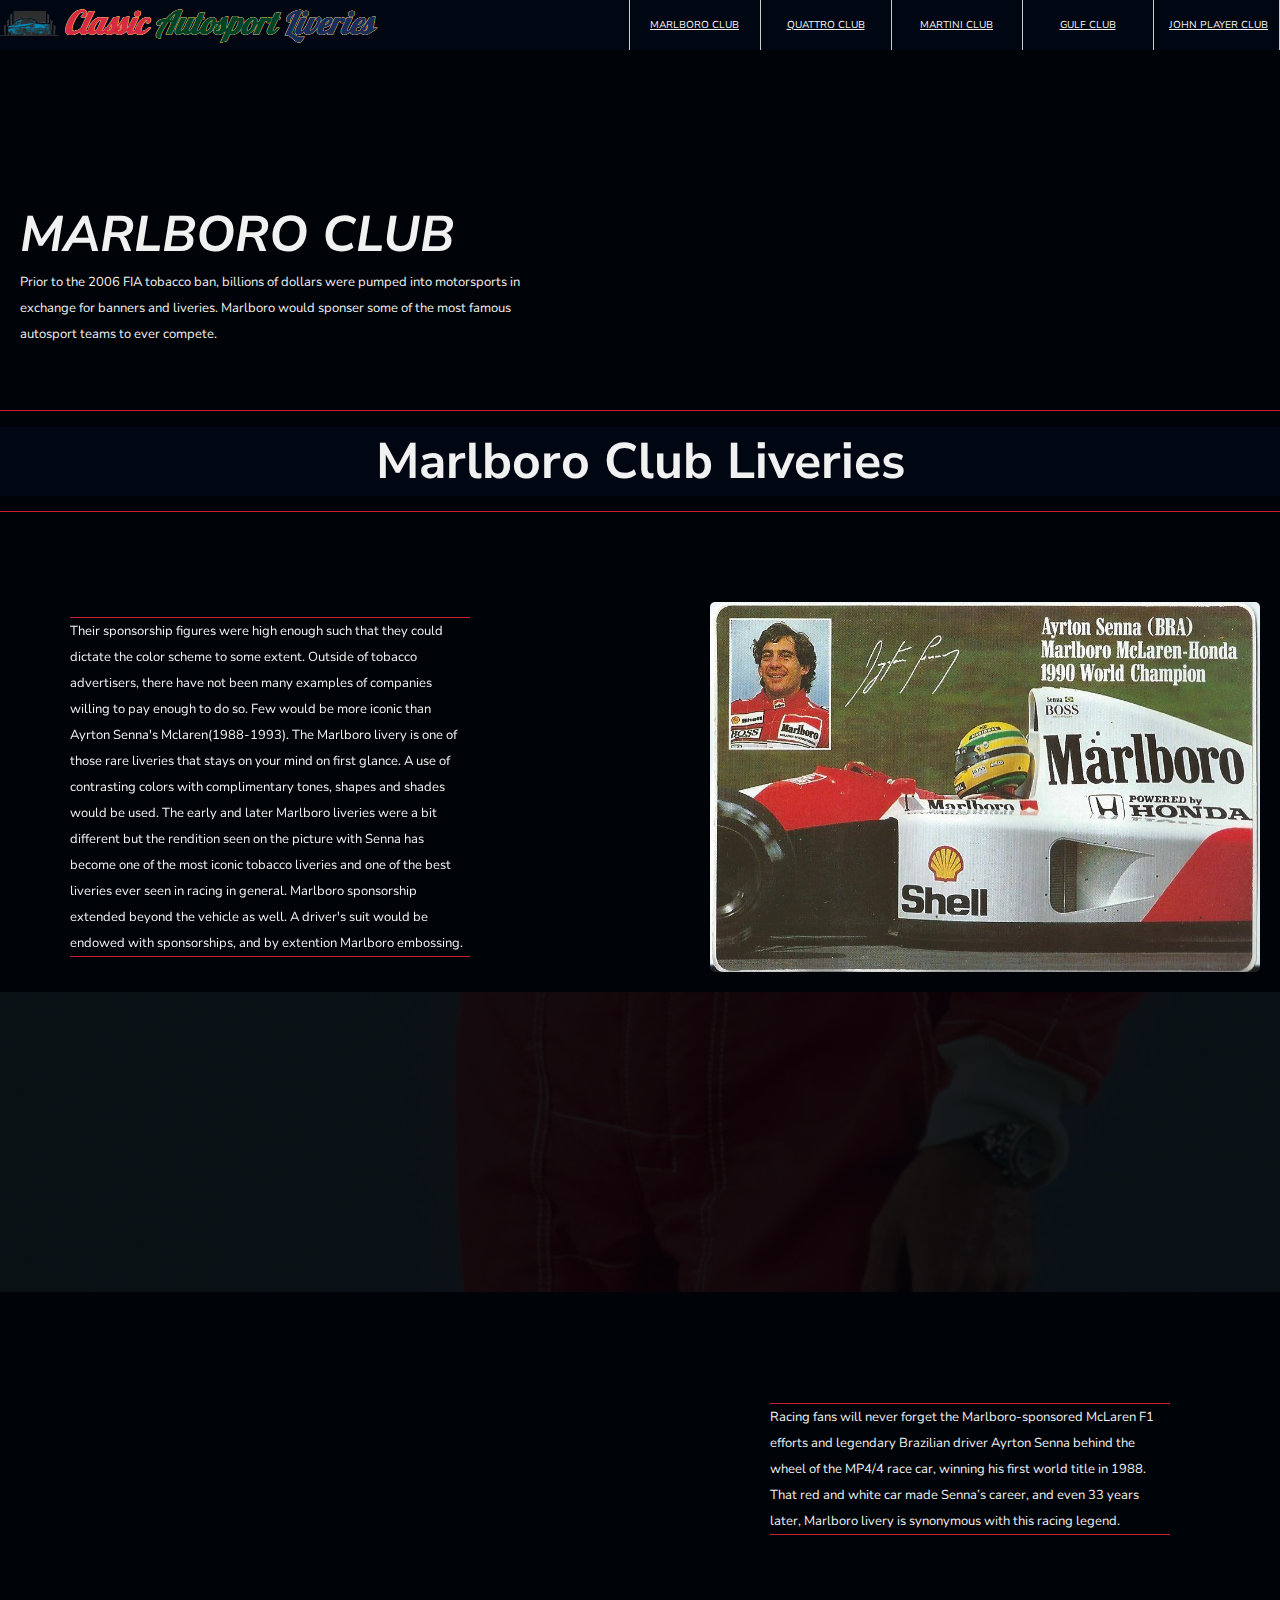
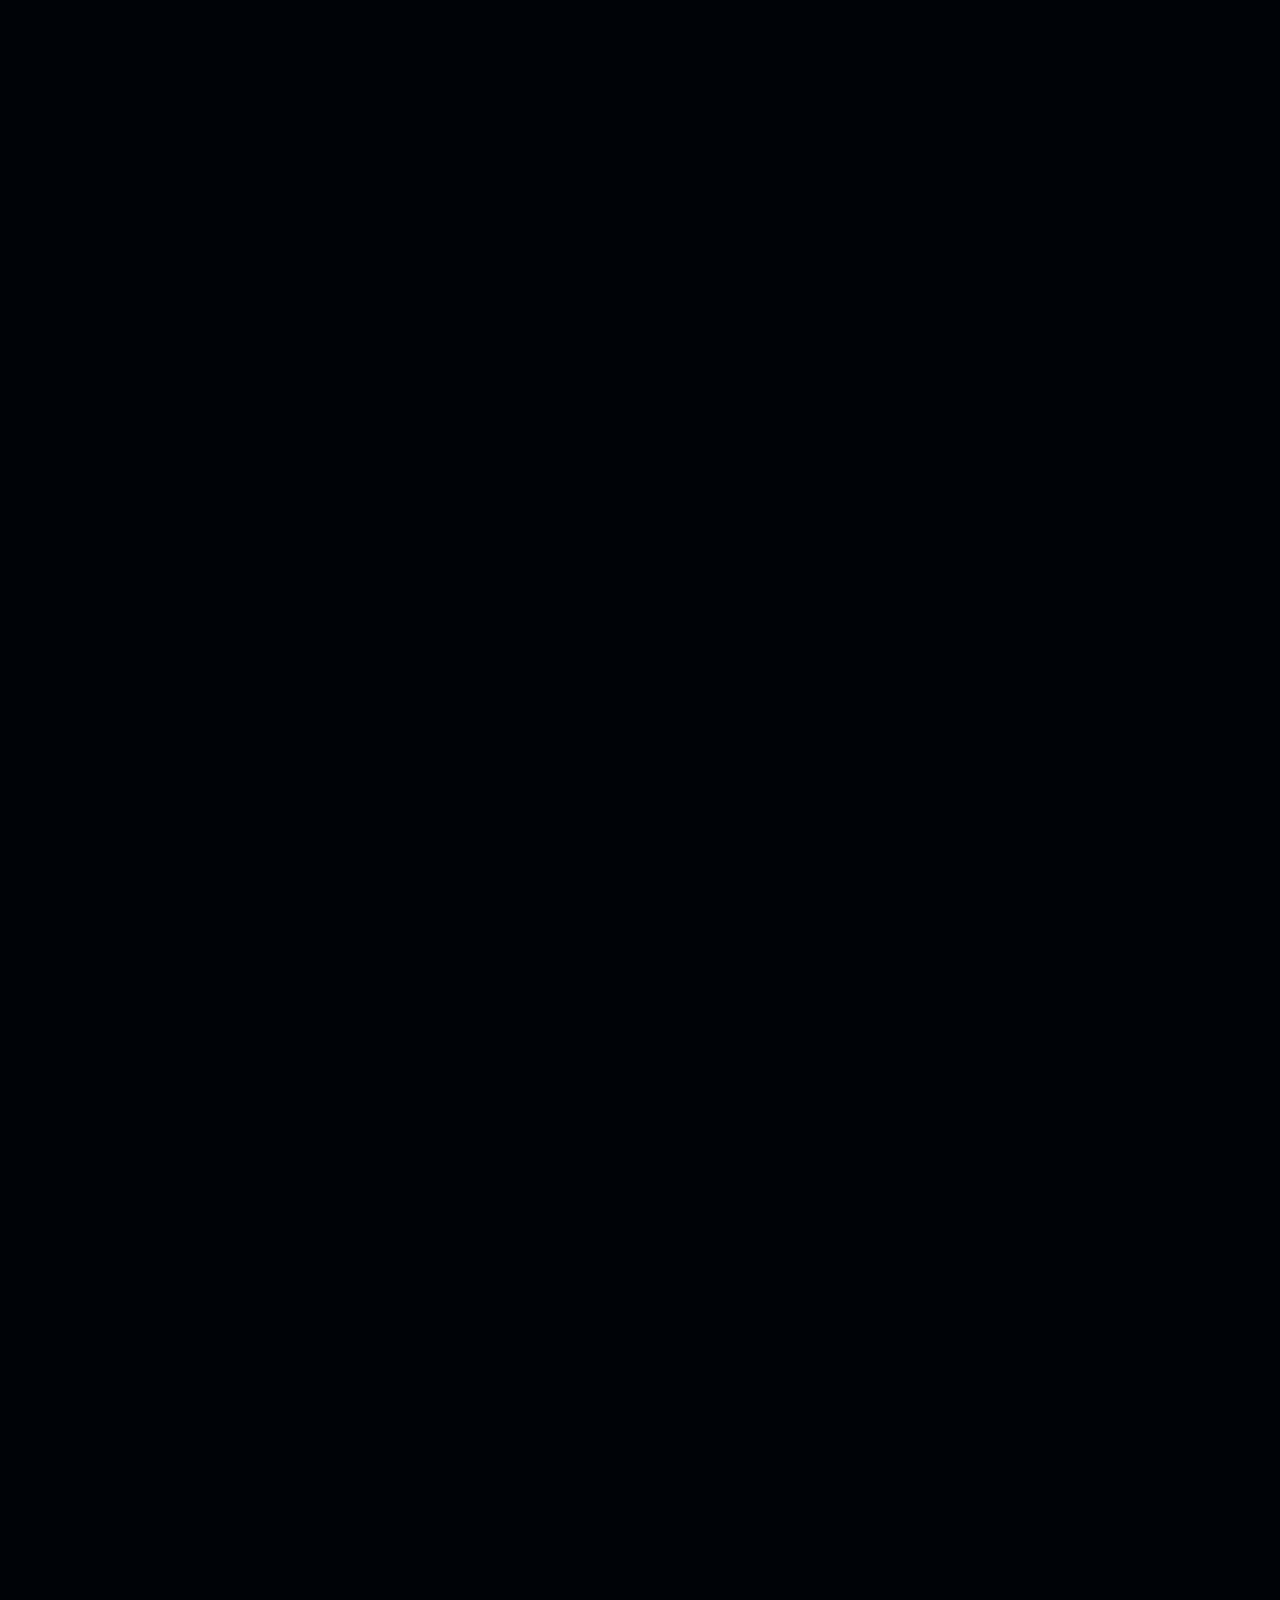
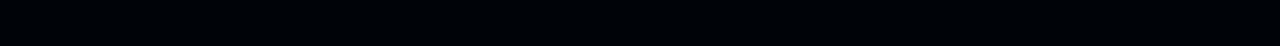
==== commit 993db147: "adjustments" ====
--- a/MarlboroClub/Marlboro_livery.html
+++ b/MarlboroClub/Marlboro_livery.html
@@ -101,7 +101,7 @@
                 The early and later Marlboro liveries were a bit different but the rendition seen on the picture with Senna has become one of the most iconic tobacco liveries and one of the best liveries ever seen in racing in general.
                 Marlboro sponsorship extended beyond the vehicle as well. A driver's suit would be endowed with sponsorships, and by extention Marlboro embossing.
                 </p>
-                <img style="width:650px; height:420px; margin-left:auto; border-radius:5px;" src="ayert2.jpg">
+                <img style="width:550px; height:370px; margin-left:auto; border-radius:5px;" src="ayert2.jpg">
 
             </div>
         </div>
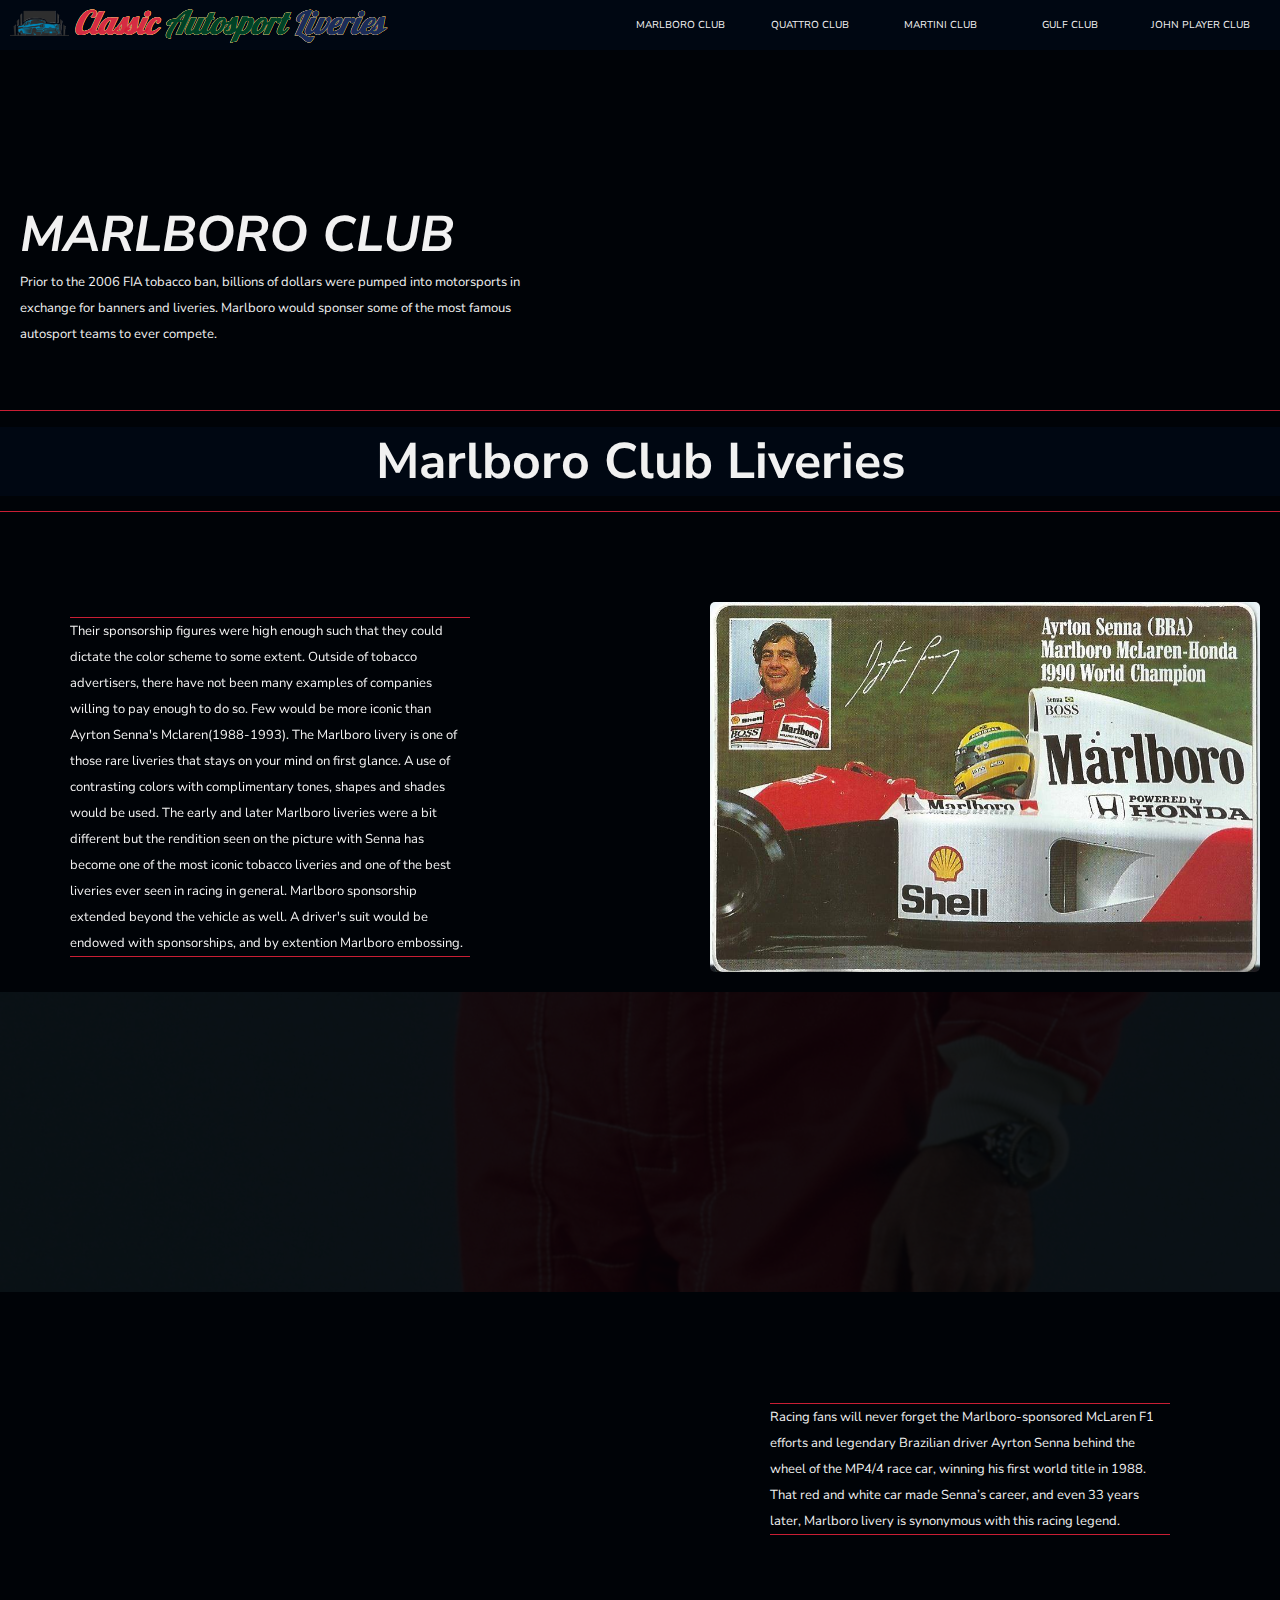
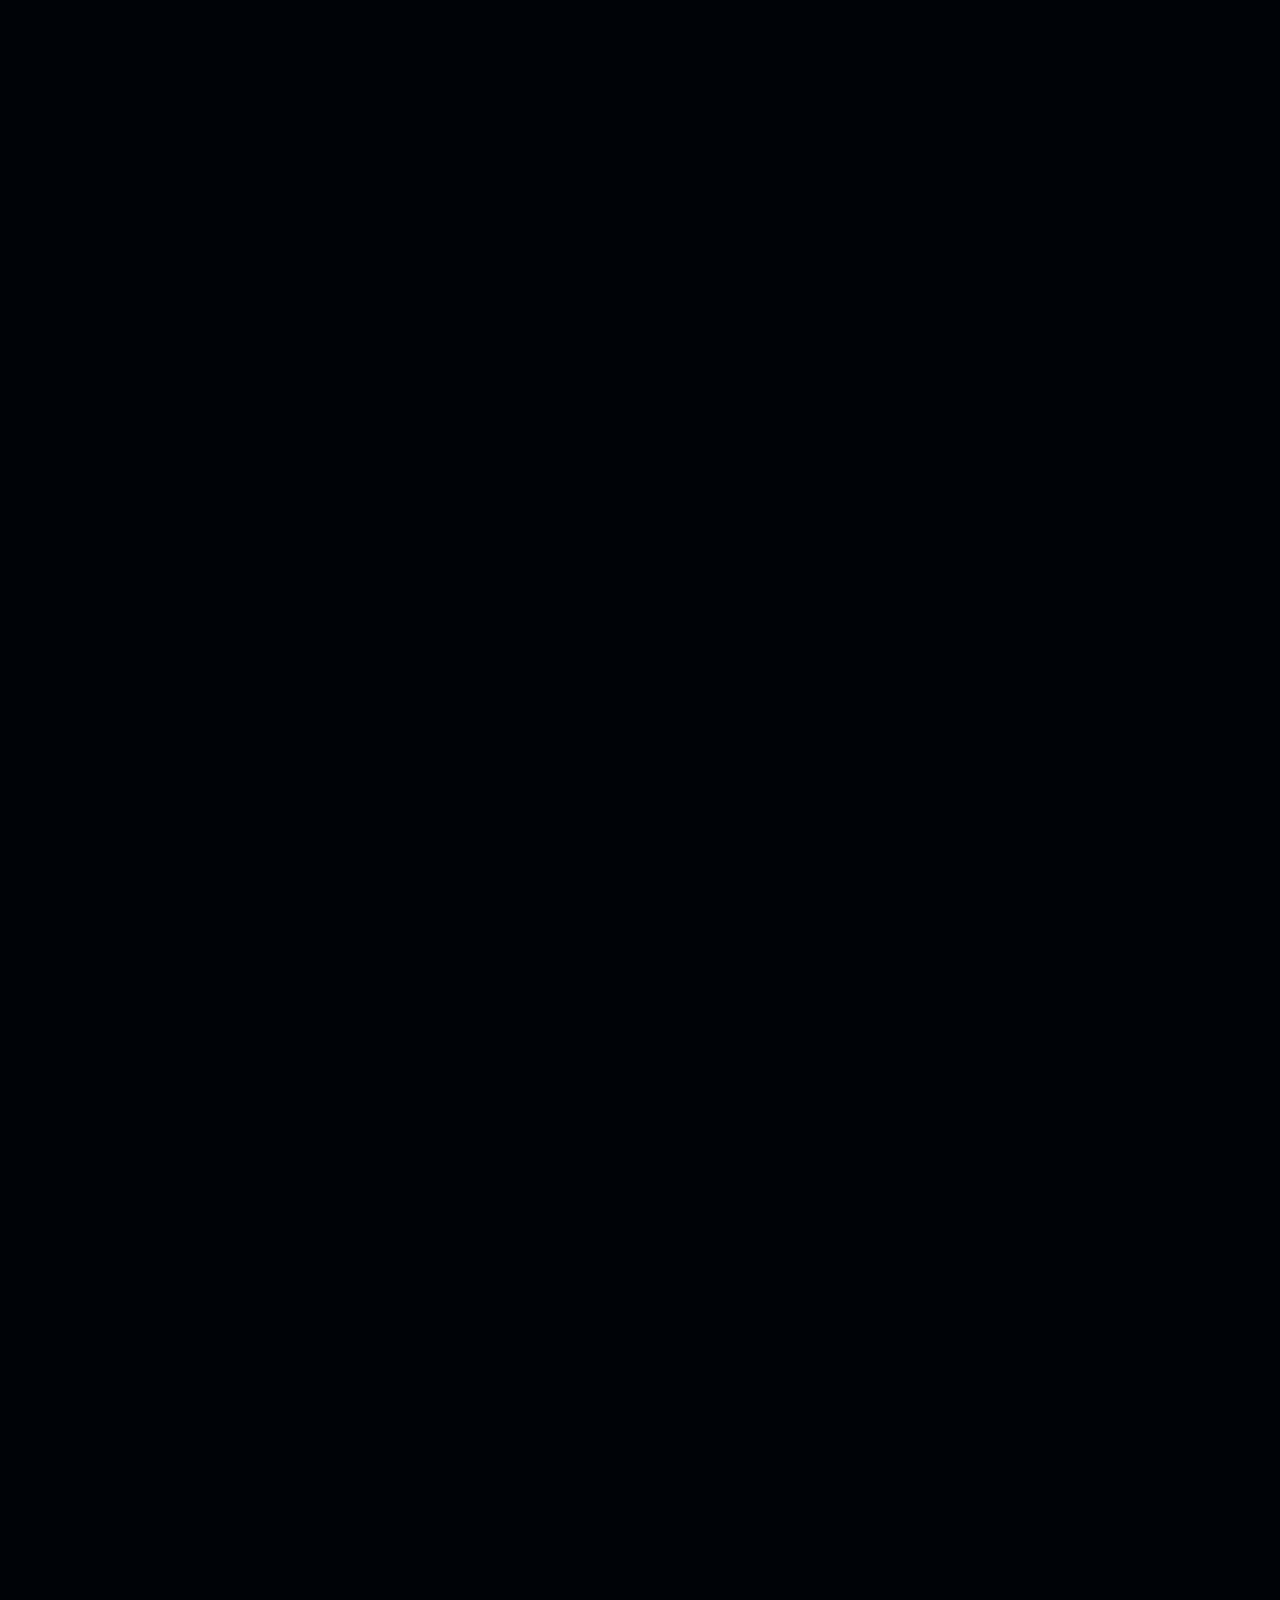
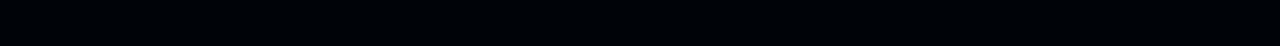
==== commit 30f2e1db: "adjustments" ====
--- a/MarlboroClub/Marlboro_livery.html
+++ b/MarlboroClub/Marlboro_livery.html
@@ -38,7 +38,7 @@
 
 
         <div class="row-flex" style="background-color:#000712; max-height:50px;">
-            <a href="../index.html"><img src="../MainPage/L1.png" style="margin-top:10px; opacity:0.9; width:59px; height:auto; padding-right:0.2px;"></a>
+            <a href="../index.html"><img src="../MainPage/L1.png" style="margin-left:10px; margin-top:10px; opacity:0.9; width:59px; height:auto; padding-right:0.2px;"></a>
             <h1 class="mainTitle" style="padding-block:0.5px; padding-left:5px; color:#d31f37f3; text-shadow: -0.3px -0.3px 0 whitesmoke, 0.3px -0.3px 0 #FCC200, -0.3px 0.3px 0 #FCC200, 0.3px 0.3px 0 #FCC200;">Classic</h1>
             <h1 class="mainTitle" style="padding-block:0.5px; color:#004225; text-shadow: -0.3px -0.3px 0 whitesmoke, 0.3px -0.3px 0 #FCC200, -0.3px 0.3px 0 #FCC200, 0.3px 0.3px 0 #FCC200;">&nbsp;Autosport&nbsp;</h1>
             <h1 class="mainTitle" style="padding-block:0.5px; color:#1a2c58; text-shadow: -0.3px -0.3px 0 whitesmoke, 0.3px -0.3px 0 #FCC200, -0.3px 0.3px 0 #FCC200, 0.3px 0.3px 0 #FCC200; padding-right:10px;">Liveries</h1>
@@ -62,7 +62,7 @@
                         GULF CLUB
                     </a>
 
-                    <a href="#" class="menu_link" style="padding-left:5px; border-right-width: 0.5px; margin-right:0.5px;">
+                    <a href="#" class="menu_link" style="padding-left:5px; border-right-width: 0.5px; margin-right:20px;">
                         JOHN PLAYER CLUB
                     </a>
 
--- a/MarlboroClub/livery_Marlboro.css
+++ b/MarlboroClub/livery_Marlboro.css
@@ -3,6 +3,7 @@
     padding: 0;
     color: #f1f1f1;
     font-family: 'Nunito Sans', sans-serif;
+    text-decoration: none;
     
 }
 
@@ -63,23 +64,20 @@
 
 
 .menu_link{
+
   display: flex;
   justify-content: center;
   align-items: center;
   width:120px;
   font-size:10px;
-  border-style:solid;
-  border-left-width:0.5px;
-  border-right-width: 0px;
-  border-top-width:0px;
-  border-bottom-width:0px;
-  border-color:#cccccc;
+  transition-duration: 0.2s;
+
 }
 
 .menu_link:hover{
 
   color:#d31f37f3;
-  background-color: #071f2f;
+  /*background-color: #071f2f;*/
   
 /*d31f37f3 071f2f*/
 
